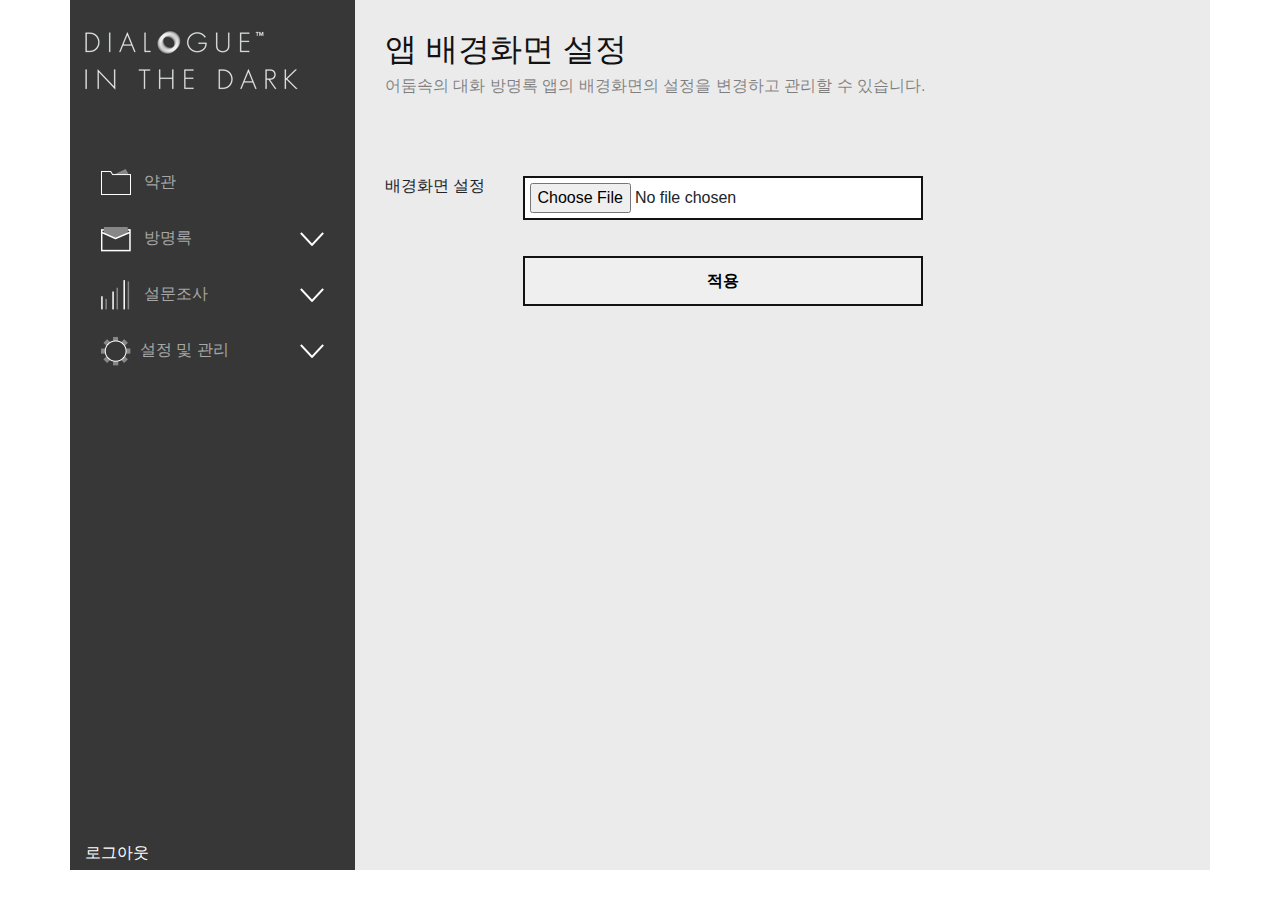
==== app-background-setting.html @ c07c9e36 "약관, 방명록, 설문조사, 앱배경설정, 팝업설정 구현" ====
<!doctype html>
<html lang="en">
  <head>
    <!-- Required meta tags -->
    <meta charset="utf-8">
    <meta name="viewport" content="width=device-width, initial-scale=1, shrink-to-fit=no">

    <!-- Bootstrap CSS -->
    <link rel="stylesheet" href="https://stackpath.bootstrapcdn.com/bootstrap/4.3.1/css/bootstrap.min.css" integrity="sha384-ggOyR0iXCbMQv3Xipma34MD+dH/1fQ784/j6cY/iJTQUOhcWr7x9JvoRxT2MZw1T" crossorigin="anonymous">
    <link rel="stylesheet" href="./app-background-setting.css"/>
    <link rel="stylesheet" href="./text.css"/>
    <link rel="stylesheet" href="./button.css"/>

    <title>Hello, world!</title>
  </head>
  <body>
        <div class="container">
            <div class="row">
                    <div class="left-navbar col col-md-4 col-lg-3">
                        <ul class="nav flex-column sticky-top tab">
                            <a href="./index.html">
                                <img src="images/web/did_logo.png"/>
                            </a>
                            <li class="nav-item">
                                <a class="nav-link" href="./index.html">
                                    <img src="./images/web/icon_agreement.png"/>
                                    &nbsp; 약관
                                </a>
                            </li>
                            <li class="nav-item">
                                <a class="nav-link" href="./guestbook.html">
                                    <img src="./images/web/icon_guestbook.png"/>
                                    &nbsp; 방명록
                                    <img class="drondown" align="right" src="./images/web/dropdown_white_down.png"/>
                                </a>
                            </li>
                            <li class="nav-item">
                                <a class="nav-link" data-toggle="collapse" href="#NavCollapse" role="button" aria-expanded="false" aria-controls="NavCollapse">
                                    <img src="./images/web/icon_survey.png"/>
                                    &nbsp; 설문조사
                                    <img class="drondown" align="right" src="./images/web/dropdown_white_down.png"/>
                                </a>
                                <div class="collapse" id="NavCollapse">
                                    <div class="card card-body">
                                        <ul class="nav flex-column sticky-top smalltab">
                                            <li class="nav-item">
                                                <a class="nav-link" href="./main-screen-setting.html">메인화면 설정</a>
                                            </li>
                                            <li class="nav-item">
                                                <a class="nav-link" href="./term-setting.html">약관 관리</a>
                                            </li>
                                            <li class="nav-item">
                                                <a class="nav-link" href="./survey-setting.html">설문조사 관리</a>
                                            </li>
                                        </ul>
                                    </div>
                                </div>
                            </li>
                            <li class="nav-item">
                                <a class="nav-link" href="#">
                                    <img src="./images/web/icon_settings.png"/>
                                    &nbsp;설정 및 관리
                                    <img class="drondown" align="right" src="./images/web/dropdown_white_down.png"/>
                                </a>
                            </li>
    
                            <h6 class="logout">로그아웃</h6>
                        </ul>
                    </div>

                <div class="col main">
                    <div class="container">
                        <h2 class="title">앱 배경화면 설정</h2>
                        <h6 class="subtitle">어둠속의 대화 방명록 앱의 배경화면의 설정을 변경하고 관리할 수 있습니다.</h6>

                        <div class="row select-file">
                            <div class="col col-md-2">
                                <h6>배경화면 설정</h6>
                            </div>

                            <div class="col col-md-10">
                                <div class="container">
                                    <div class="row">
                                        <form>
                                            <div class="form-group">
                                                <input type="file" class="form-control-file" id="exampleFormControlFile1">
                                            </div>
                                        </form>

                                        <button type="submit" class="button-primary-1">적용</button>
                                    </div>
                                </div>
                            </div>
                    </div>
                </div>
            </div>
        </div>
        


    <!-- Optional JavaScript -->
    <!-- jQuery first, then Popper.js, then Bootstrap JS -->
    <script src="https://code.jquery.com/jquery-3.3.1.slim.min.js" integrity="sha384-q8i/X+965DzO0rT7abK41JStQIAqVgRVzpbzo5smXKp4YfRvH+8abtTE1Pi6jizo" crossorigin="anonymous"></script>
    <script src="https://cdnjs.cloudflare.com/ajax/libs/popper.js/1.14.7/umd/popper.min.js" integrity="sha384-UO2eT0CpHqdSJQ6hJty5KVphtPhzWj9WO1clHTMGa3JDZwrnQq4sF86dIHNDz0W1" crossorigin="anonymous"></script>
    <script src="https://stackpath.bootstrapcdn.com/bootstrap/4.3.1/js/bootstrap.min.js" integrity="sha384-JjSmVgyd0p3pXB1rRibZUAYoIIy6OrQ6VrjIEaFf/nJGzIxFDsf4x0xIM+B07jRM" crossorigin="anonymous"></script>
  </body>
</html>
---- app-background-setting.css ----
* {
    border :0px solid green;
}

.main {

}

.left-navbar {
    background-color:  #373737;
    width: 370px;
}

.left-navbar .nav {
    margin-top: 30px;
}

.left-navbar .nav > a {
    margin-bottom: 70px;
}

.left-navbar .nav li {
    margin-bottom: 10px;
}

.left-navbar .card {
    background-color: #373737;
    padding: 0px;
}

.left-navbar .card .nav{
    margin: 0px;
    padding-left: 55px;
    padding-top: 10px;
}

.left-navbar .card .nav-link{
    padding: 5px;
}

.left-navbar .logout{
    color: white;
    margin-top: 180%;
}

.main {
    background-color: #EBEBEB;
    padding-top: 30px;
}

.main .select-file {
    margin-top: 80px;
}

.main .select-file .form-control-file {
    border:    2px solid #121212;
    width: 400px;
    background-color: white;
    padding: 5px;
}

.main .select-file .button-primary-1 {
    margin-top: 20px;
}
---- text.css ----
.title {
    color: #121212;
}

.subtitle {
    color: #12121280;
}

.tab .nav-link {
    color: #ffffff90;
}

.tab .nav-link:hover{
    color: white;
    border-left: 4px solid white;
    background: rgba(255, 255, 255, 0.2);
    -webkit-transition: background-color 500ms linear;
    -ms-transition: background-color 500ms linear;
    transition: background-color 500ms linear;
}

.smalltab .nav-link {
    color: #ffffff90;
    font-size: 13px;
}

.smalltab .nav-link:hover{
    color: white;
    border: 0px;
}
---- button.css ----
.button-primary-1 {
    border:    2px solid #121212;
    width: 400px;
    height: 50px;
    font-weight: bold;
}

.button-primary-2 {
    border:    2px solid #121212;
    width: 100px;
    height: 40px;
    font-weight: bold;
}

.button-search {
    background-color: #cacaca;
    width: 100px;
    height: 40px;
}
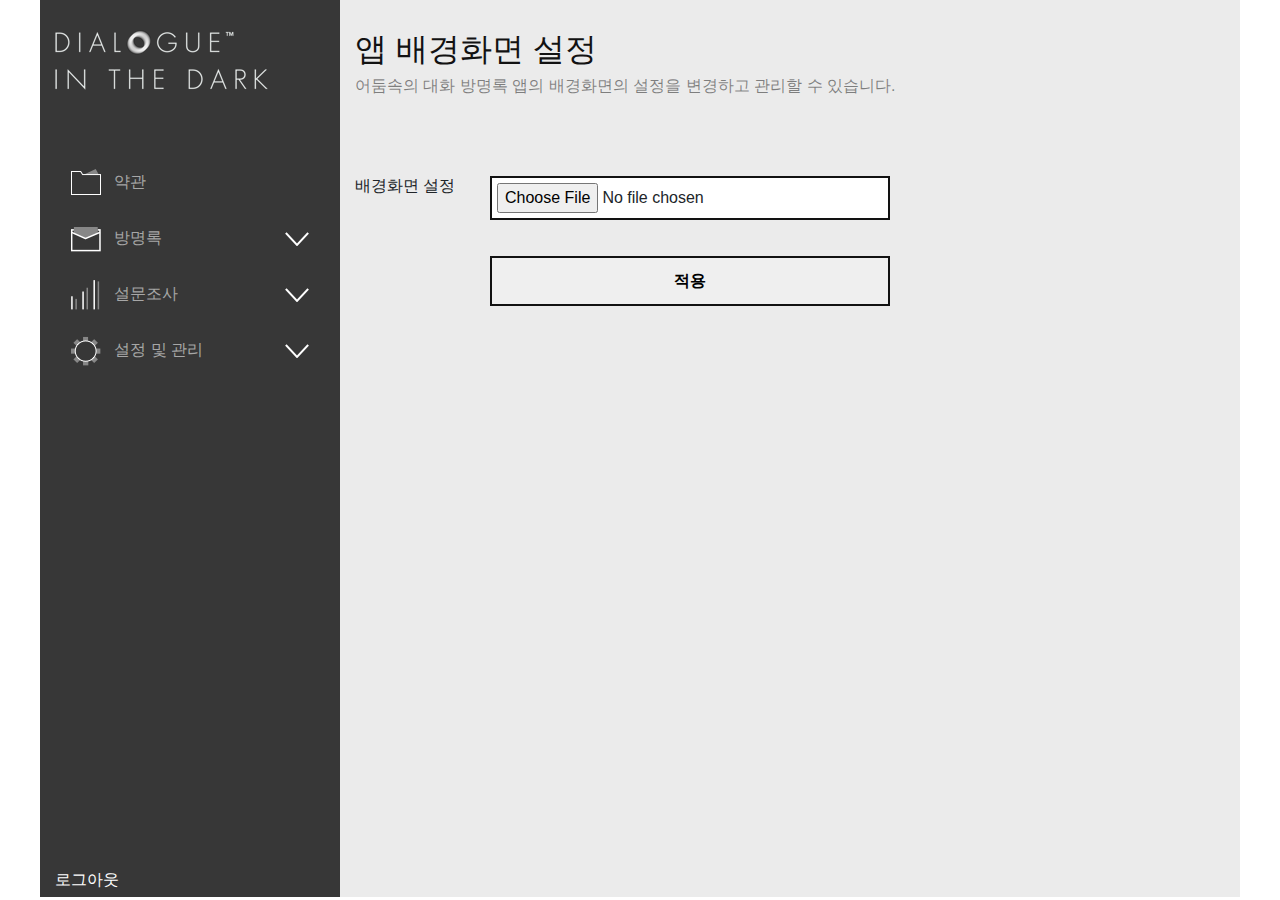
==== commit 1f79eef5: "프로토타입 레이아웃 구현 완료" ====
--- a/app-background-setting.html
+++ b/app-background-setting.html
@@ -16,85 +16,118 @@
   <body>
         <div class="container">
             <div class="row">
-                    <div class="left-navbar col col-md-4 col-lg-3">
-                        <ul class="nav flex-column sticky-top tab">
-                            <a href="./index.html">
-                                <img src="images/web/did_logo.png"/>
+                <div class="left-navbar col-3">
+                    <ul class="nav flex-column sticky-top tab">
+                        <a href="./index.html">
+                            <img src="images/web/did_logo.png"/>
+                        </a>
+                        <li class="nav-item">
+                            <a class="nav-link" href="./term.html">
+                                <img src="./images/web/icon_agreement.png"/>
+                                &nbsp; 약관
                             </a>
-                            <li class="nav-item">
-                                <a class="nav-link" href="./index.html">
-                                    <img src="./images/web/icon_agreement.png"/>
-                                    &nbsp; 약관
-                                </a>
-                            </li>
-                            <li class="nav-item">
-                                <a class="nav-link" href="./guestbook.html">
-                                    <img src="./images/web/icon_guestbook.png"/>
-                                    &nbsp; 방명록
-                                    <img class="drondown" align="right" src="./images/web/dropdown_white_down.png"/>
-                                </a>
-                            </li>
-                            <li class="nav-item">
-                                <a class="nav-link" data-toggle="collapse" href="#NavCollapse" role="button" aria-expanded="false" aria-controls="NavCollapse">
-                                    <img src="./images/web/icon_survey.png"/>
-                                    &nbsp; 설문조사
-                                    <img class="drondown" align="right" src="./images/web/dropdown_white_down.png"/>
-                                </a>
-                                <div class="collapse" id="NavCollapse">
-                                    <div class="card card-body">
-                                        <ul class="nav flex-column sticky-top smalltab">
-                                            <li class="nav-item">
-                                                <a class="nav-link" href="./main-screen-setting.html">메인화면 설정</a>
-                                            </li>
-                                            <li class="nav-item">
-                                                <a class="nav-link" href="./term-setting.html">약관 관리</a>
-                                            </li>
-                                            <li class="nav-item">
-                                                <a class="nav-link" href="./survey-setting.html">설문조사 관리</a>
-                                            </li>
-                                        </ul>
-                                    </div>
-                                </div>
-                            </li>
-                            <li class="nav-item">
-                                <a class="nav-link" href="#">
-                                    <img src="./images/web/icon_settings.png"/>
-                                    &nbsp;설정 및 관리
-                                    <img class="drondown" align="right" src="./images/web/dropdown_white_down.png"/>
-                                </a>
-                            </li>
-    
-                            <h6 class="logout">로그아웃</h6>
-                        </ul>
-                    </div>
+                        </li>
 
-                <div class="col main">
-                    <div class="container">
-                        <h2 class="title">앱 배경화면 설정</h2>
-                        <h6 class="subtitle">어둠속의 대화 방명록 앱의 배경화면의 설정을 변경하고 관리할 수 있습니다.</h6>
-
-                        <div class="row select-file">
-                            <div class="col col-md-2">
-                                <h6>배경화면 설정</h6>
-                            </div>
-
-                            <div class="col col-md-10">
-                                <div class="container">
-                                    <div class="row">
-                                        <form>
-                                            <div class="form-group">
-                                                <input type="file" class="form-control-file" id="exampleFormControlFile1">
-                                            </div>
-                                        </form>
-
-                                        <button type="submit" class="button-primary-1">적용</button>
-                                    </div>
+                        <li class="nav-item">
+                            <a class="nav-link" href="#NavCollapseGuestBook" data-toggle="collapse" role="button" aria-expanded="false" aria-controls="NavCollapseGuestBook">
+                                <img src="./images/web/icon_guestbook.png"/>
+                                &nbsp; 방명록
+                                <img class="drondown" align="right" src="./images/web/dropdown_white_down.png"/>
+                            </a>
+                            <div class="collapse" id="NavCollapseGuestBook">
+                                <div class="card card-body">
+                                    <ul class="nav flex-column sticky-top smalltab">
+                                        <li class="nav-item">
+                                            <a class="nav-link" href="./guestbook.html">전체 방명록</a>
+                                        </li>
+                                        <li class="nav-item">
+                                            <a class="nav-link" href="./guestbook-hide.html">숨긴 방명록</a>
+                                        </li>
+                                    </ul>
                                 </div>
                             </div>
+                        </li>
+
+                        <li class="nav-item">
+                            <a class="nav-link" data-toggle="collapse" href="#NavCollapseSurvey" role="button" aria-expanded="false" aria-controls="NavCollapseSurvey">
+                                <img src="./images/web/icon_survey.png"/>
+                                &nbsp; 설문조사
+                                <img class="drondown" align="right" src="./images/web/dropdown_white_down.png"/>
+                            </a>
+                            <div class="collapse" id="NavCollapseSurvey">
+                                <div class="card card-body">
+                                    <ul class="nav flex-column sticky-top smalltab">
+                                        <li class="nav-item">
+                                            <a class="nav-link" href="./survey-modify.html">질문 수정</a>
+                                        </li>
+                                        <li class="nav-item">
+                                            <a class="nav-link" href="./survey-statistics.html">질문 통계</a>
+                                        </li>
+                                    </ul>
+                                </div>
+                            </div>
+                        </li>
+
+                        <li class="nav-item">
+                            <a class="nav-link" data-toggle="collapse" href="#NavCollapseSetting" role="button" aria-expanded="false" aria-controls="NavCollapseSetting">
+                                <img src="./images/web/icon_settings.png"/>
+                                &nbsp; 설정 및 관리
+                                <img class="drondown" align="right" src="./images/web/dropdown_white_down.png"/>
+                            </a>
+                            <div class="collapse" id="NavCollapseSetting">
+                                <div class="card card-body">
+                                    <ul class="nav flex-column sticky-top smalltab">
+                                        <li class="nav-item">
+                                            <a class="nav-link" href="./app-background-setting.html">앱 배경화면 설정</a>
+                                        </li>
+                                        <li class="nav-item">
+                                            <a class="nav-link" href="./popup-setting.html">이벤트 팝업 설정</a>
+                                        </li>
+                                        <li class="nav-item">
+                                            <a class="nav-link" href="./employee-setting.html">직원 설정</a>
+                                        </li>
+                                        <li class="nav-item">
+                                            <a class="nav-link" href="./term-setting.html">약관 설정</a>
+                                        </li>
+                                        <li class="nav-item">
+                                            <a class="nav-link" href="./password-setting.html">비밀번호 설정</a>
+                                        </li>
+                                    </ul>
+                                </div>
+                            </div>
+                        </li>
+
+                        <h6 class="logout">로그아웃</h6>
+                    </ul>
+                </div>
+
+                <div class="col-9 main">
+
+                    <h2 class="title">앱 배경화면 설정</h2>
+                    <h6 class="subtitle">어둠속의 대화 방명록 앱의 배경화면의 설정을 변경하고 관리할 수 있습니다.</h6>
+
+                    <div class="row select-file">
+                        <div class="col-2">
+                            <h6>배경화면 설정</h6>
+                        </div>
+
+                        <div class="col-10">
+
+                            <div class="row">
+                                <form>
+                                    <div class="form-group">
+                                        <input type="file" class="form-control-file" id="exampleFormControlFile1">
+                                    </div>
+                                </form>
+
+                                <button type="submit" class="button-primary-1">적용</button>
+                            </div>
+                        </div>
                     </div>
                 </div>
             </div>
         </div>
+
         
 
 
--- a/app-background-setting.css
+++ b/app-background-setting.css
@@ -1,5 +1,9 @@
 * {
     border :0px solid green;
+}
+
+body > .container {
+    min-width: 1200px;
 }
 
 .main {
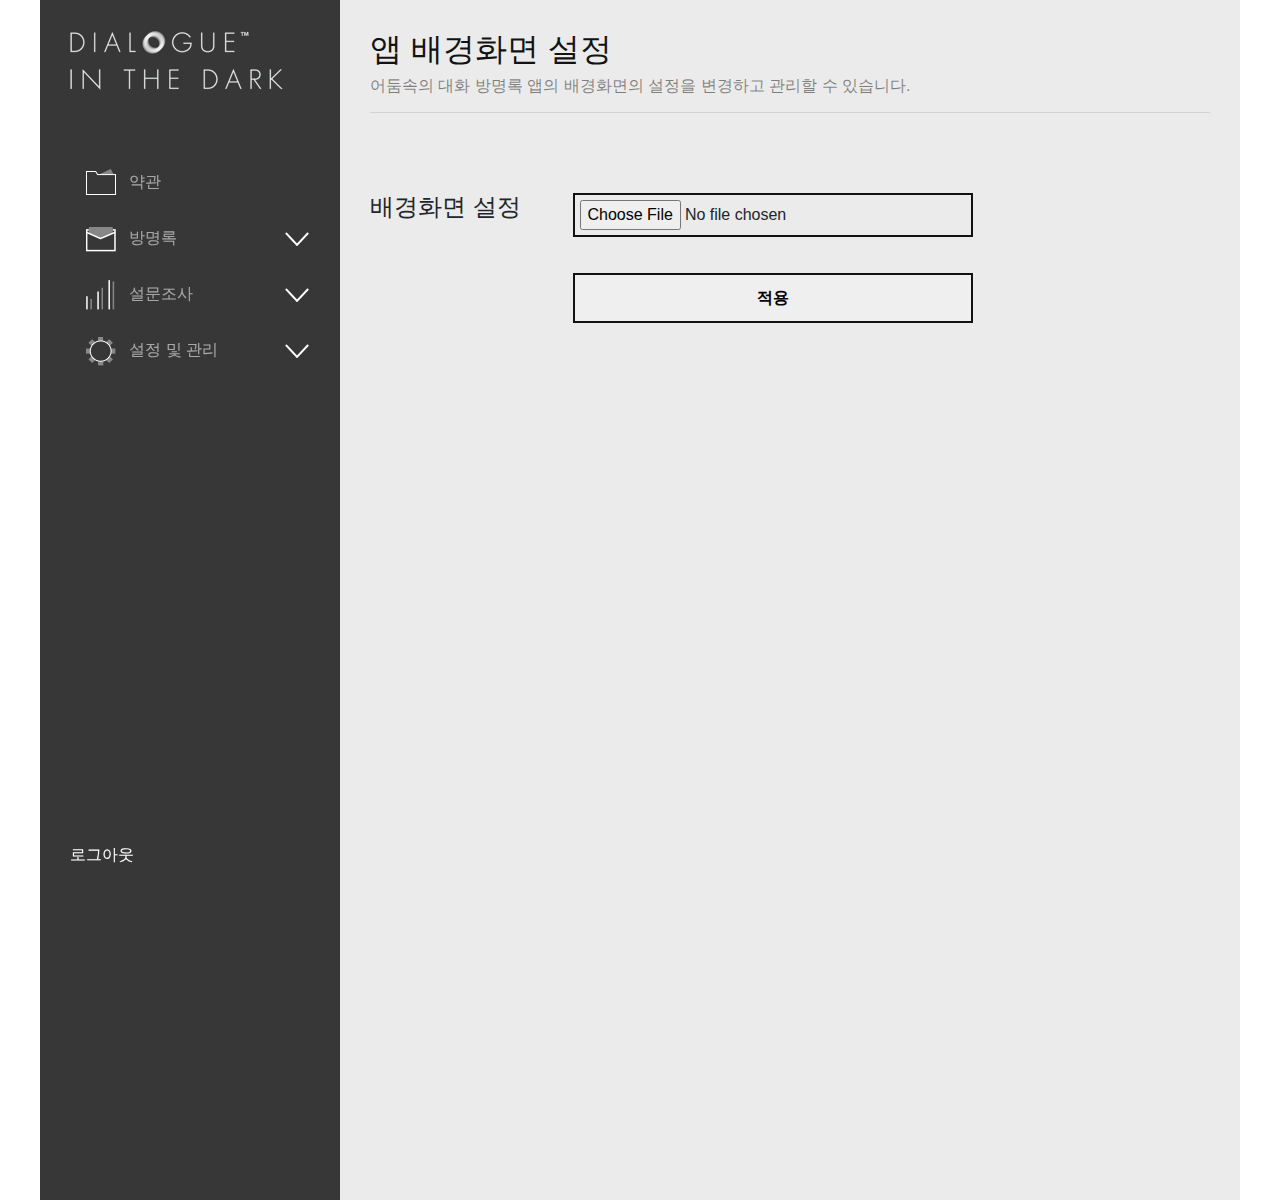
==== commit fc07156c: "프로토타입 디자인 구현 완료" ====
--- a/app-background-setting.html
+++ b/app-background-setting.html
@@ -10,6 +10,8 @@
     <link rel="stylesheet" href="./app-background-setting.css"/>
     <link rel="stylesheet" href="./text.css"/>
     <link rel="stylesheet" href="./button.css"/>
+    <link rel="stylesheet" href="./common.css"/>
+    <link rel="stylesheet" href="./nav.css"/>
 
     <title>Hello, world!</title>
   </head>
@@ -61,7 +63,7 @@
                                             <a class="nav-link" href="./survey-modify.html">질문 수정</a>
                                         </li>
                                         <li class="nav-item">
-                                            <a class="nav-link" href="./survey-statistics.html">질문 통계</a>
+                                            <a class="nav-link" href="./survey-statistics.html">설문 통계</a>
                                         </li>
                                     </ul>
                                 </div>
@@ -97,7 +99,7 @@
                             </div>
                         </li>
 
-                        <h6 class="logout">로그아웃</h6>
+                        <a class="logout" href="./index.html">로그아웃</a>
                     </ul>
                 </div>
 
@@ -105,13 +107,14 @@
 
                     <h2 class="title">앱 배경화면 설정</h2>
                     <h6 class="subtitle">어둠속의 대화 방명록 앱의 배경화면의 설정을 변경하고 관리할 수 있습니다.</h6>
-
+                    <hr>
+                    
                     <div class="row select-file">
-                        <div class="col-2">
-                            <h6>배경화면 설정</h6>
+                        <div class="col-3">
+                            <h4>배경화면 설정</h4>
                         </div>
 
-                        <div class="col-10">
+                        <div class="col-9">
 
                             <div class="row">
                                 <form>
--- a/app-background-setting.css
+++ b/app-background-setting.css
@@ -1,57 +1,3 @@
-* {
-    border :0px solid green;
-}
-
-body > .container {
-    min-width: 1200px;
-}
-
-.main {
-
-}
-
-.left-navbar {
-    background-color:  #373737;
-    width: 370px;
-}
-
-.left-navbar .nav {
-    margin-top: 30px;
-}
-
-.left-navbar .nav > a {
-    margin-bottom: 70px;
-}
-
-.left-navbar .nav li {
-    margin-bottom: 10px;
-}
-
-.left-navbar .card {
-    background-color: #373737;
-    padding: 0px;
-}
-
-.left-navbar .card .nav{
-    margin: 0px;
-    padding-left: 55px;
-    padding-top: 10px;
-}
-
-.left-navbar .card .nav-link{
-    padding: 5px;
-}
-
-.left-navbar .logout{
-    color: white;
-    margin-top: 180%;
-}
-
-.main {
-    background-color: #EBEBEB;
-    padding-top: 30px;
-}
-
 .main .select-file {
     margin-top: 80px;
 }
@@ -59,7 +5,7 @@
 .main .select-file .form-control-file {
     border:    2px solid #121212;
     width: 400px;
-    background-color: white;
+    background-color: #ebebeb;
     padding: 5px;
 }
 
--- a/button.css
+++ b/button.css
@@ -14,6 +14,8 @@
 
 .button-search {
     background-color: #cacaca;
-    width: 100px;
+    width: 90px;
     height: 40px;
+    border: 0px;
+    font-weight: bold;
 }--- a/common.css
+++ b/common.css
@@ -0,0 +1,9 @@
+.main {
+    height: 1200px;
+    background-color: #EBEBEB;
+    padding: 30px;
+}
+
+body > .container {
+    min-width: 1200px;
+}--- a/nav.css
+++ b/nav.css
@@ -0,0 +1,36 @@
+.left-navbar {
+    background-color:  #373737;
+}
+
+.left-navbar .nav {
+    margin-top: 30px;
+    margin-left: 15px;
+}
+
+.left-navbar .nav > a {
+    margin-bottom: 70px;
+}
+
+.left-navbar .nav li {
+    margin-bottom: 10px;
+}
+
+.left-navbar .card {
+    background-color: #373737;
+    padding: 0px;
+}
+
+.left-navbar .card .nav{
+    margin: 0px;
+    padding-left: 55px;
+    padding-top: 10px;
+}
+
+.left-navbar .card .nav-link{
+    padding: 5px;
+}
+
+.left-navbar .logout{
+    color: white;
+    margin-top: 180%;
+}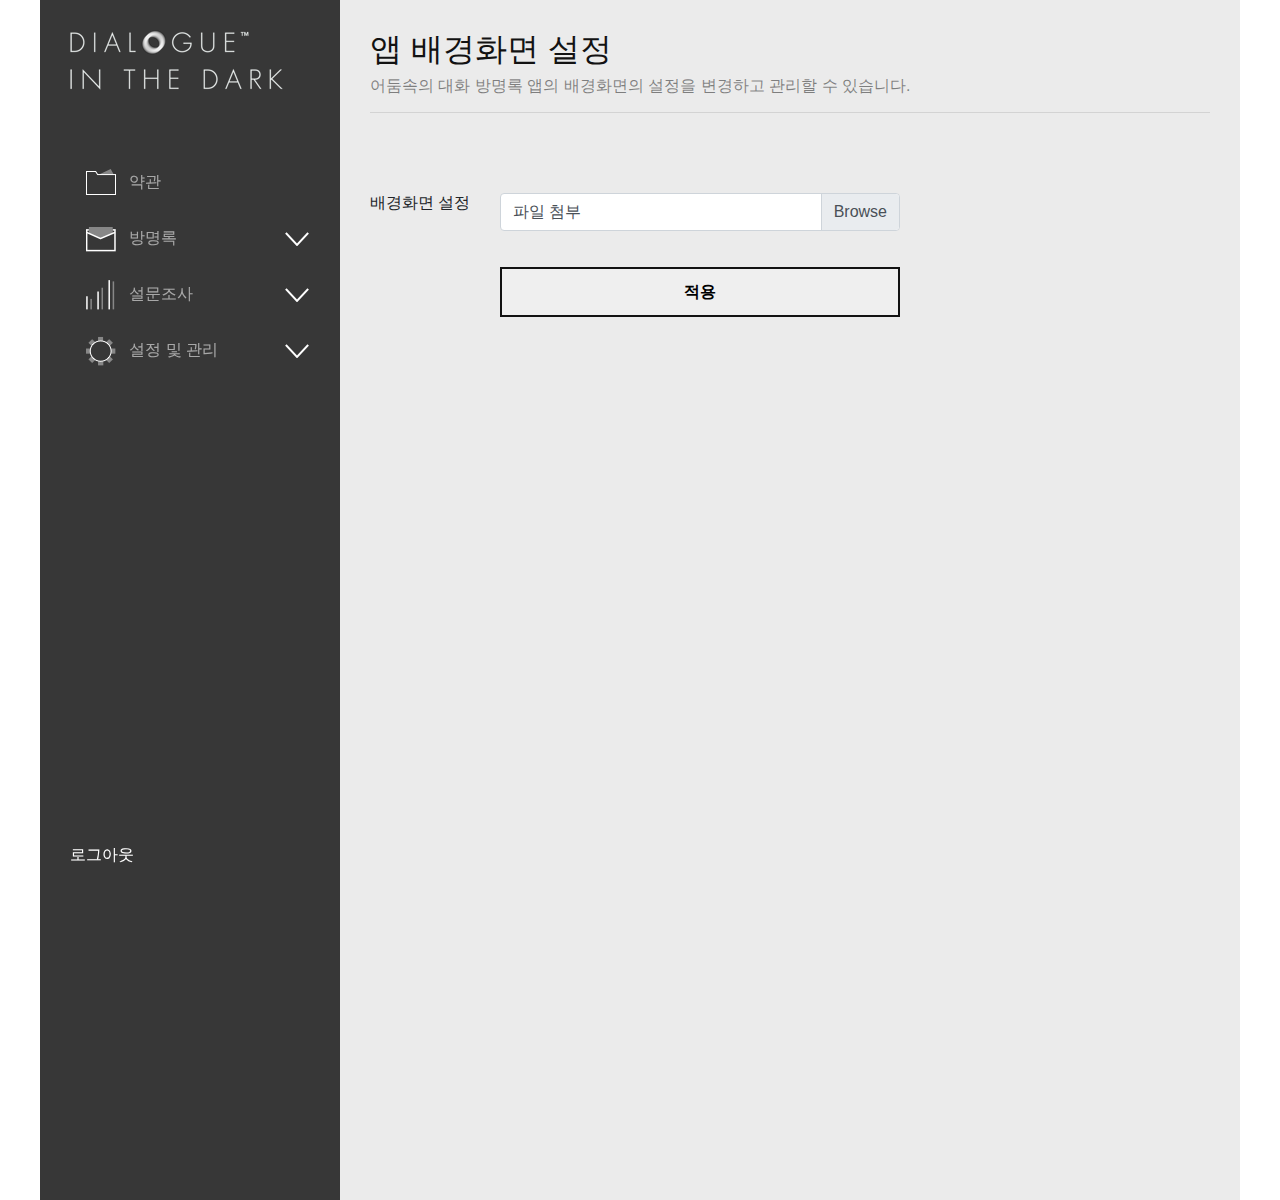
==== commit fb2b2baf: "직원, 약관  추가,삭제 기능 구현" ====
--- a/app-background-setting.html
+++ b/app-background-setting.html
@@ -109,21 +109,20 @@
                     <h6 class="subtitle">어둠속의 대화 방명록 앱의 배경화면의 설정을 변경하고 관리할 수 있습니다.</h6>
                     <hr>
                     
-                    <div class="row select-file">
-                        <div class="col-3">
-                            <h4>배경화면 설정</h4>
+                    <div class="row app-background-setting">
+                        <div class="col-2">
+                            <h6>배경화면 설정</h6>
                         </div>
 
-                        <div class="col-9">
-
+                        <div class="col-10">
                             <div class="row">
                                 <form>
-                                    <div class="form-group">
-                                        <input type="file" class="form-control-file" id="exampleFormControlFile1">
+                                    <div class="custom-file mb-3">
+                                        <input type="file" class="custom-file-input" id="customFile">
+                                        <label class="custom-file-label" for="customFile">파일 첨부</label>
                                     </div>
+                                    <button type="submit" class="button-primary-1">적용</button>
                                 </form>
-
-                                <button type="submit" class="button-primary-1">적용</button>
                             </div>
                         </div>
                     </div>
@@ -139,5 +138,12 @@
     <script src="https://code.jquery.com/jquery-3.3.1.slim.min.js" integrity="sha384-q8i/X+965DzO0rT7abK41JStQIAqVgRVzpbzo5smXKp4YfRvH+8abtTE1Pi6jizo" crossorigin="anonymous"></script>
     <script src="https://cdnjs.cloudflare.com/ajax/libs/popper.js/1.14.7/umd/popper.min.js" integrity="sha384-UO2eT0CpHqdSJQ6hJty5KVphtPhzWj9WO1clHTMGa3JDZwrnQq4sF86dIHNDz0W1" crossorigin="anonymous"></script>
     <script src="https://stackpath.bootstrapcdn.com/bootstrap/4.3.1/js/bootstrap.min.js" integrity="sha384-JjSmVgyd0p3pXB1rRibZUAYoIIy6OrQ6VrjIEaFf/nJGzIxFDsf4x0xIM+B07jRM" crossorigin="anonymous"></script>
+    <script>
+        // Add the following code if you want the name of the file appear on select
+        $(".custom-file-input").on("change", function() {
+            var fileName = $(this).val().split("\\").pop();
+            $(this).siblings(".custom-file-label").addClass("selected").html(fileName);
+        });
+    </script>
   </body>
 </html>--- a/app-background-setting.css
+++ b/app-background-setting.css
@@ -1,15 +1,16 @@
-.main .select-file {
+.main .app-background-setting {
     margin-top: 80px;
 }
 
-.main .select-file .form-control-file {
-    border:    2px solid #121212;
-    width: 400px;
-    background-color: #ebebeb;
-    padding: 5px;
-}
-
-.main .select-file .button-primary-1 {
+.main .app-background-setting .button-primary-1 {
     margin-top: 20px;
 }
 
+.main .form-control {
+    width: 360px;
+    background-color: white;
+}
+
+.main .custom-file {
+    width: 400px;
+}
--- a/common.css
+++ b/common.css
@@ -1,5 +1,5 @@
 .main {
-    height: 1200px;
+    min-height: 1200px;
     background-color: #EBEBEB;
     padding: 30px;
 }
